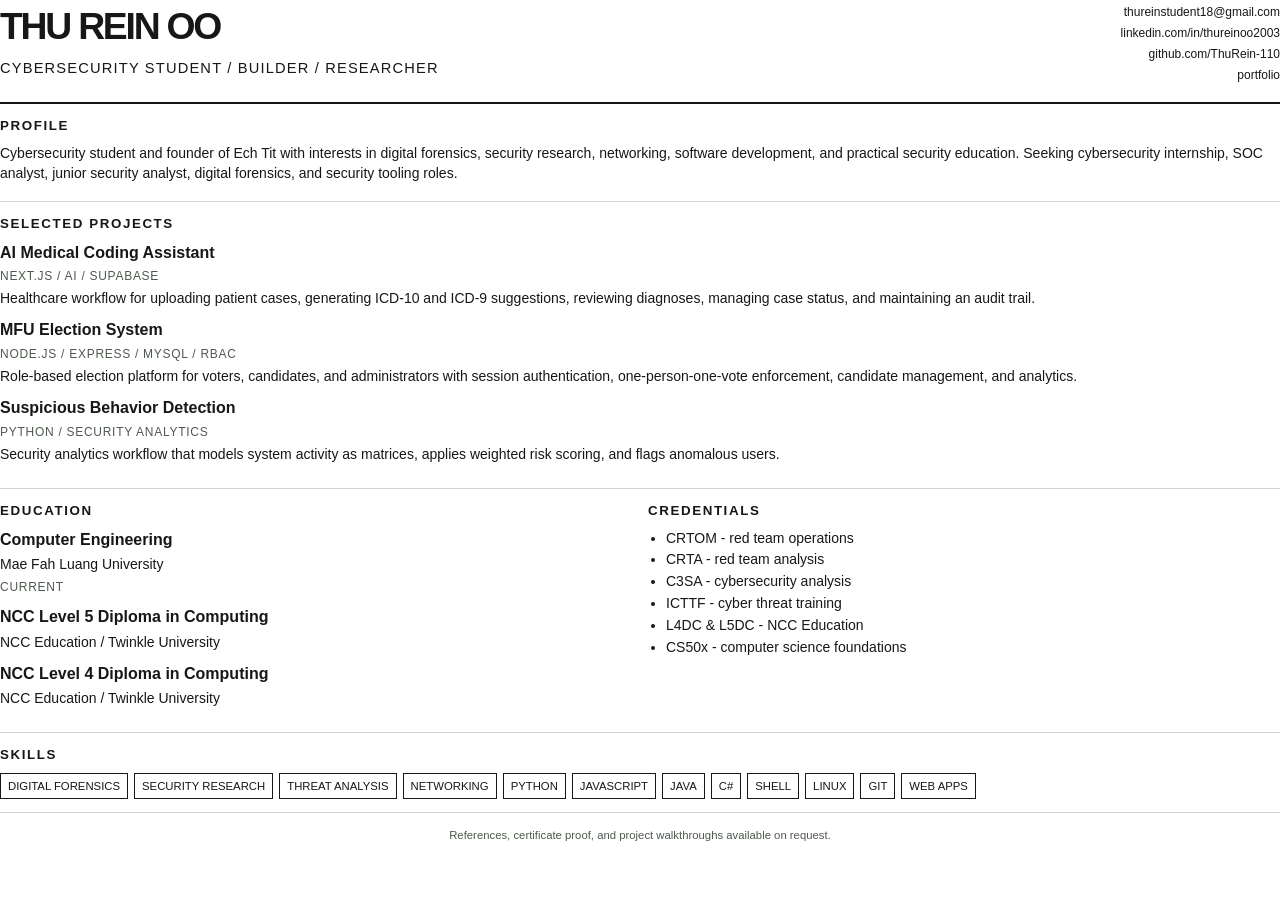
==== resume/thu-rein-oo-resume.html @ db24dfcb "Add resume and portfolio proof sections" ====
<!doctype html>
<html lang="en">
<head>
  <meta charset="UTF-8">
  <meta name="viewport" content="width=device-width, initial-scale=1.0">
  <title>Thu Rein Oo Resume</title>
  <style>
    @page { size: A4; margin: 14mm; }
    * { box-sizing: border-box; }
    body { margin: 0; color: #151815; font-family: Arial, Helvetica, sans-serif; font-size: 10.5pt; line-height: 1.42; }
    a { color: #151815; text-decoration: none; }
    header { display: grid; grid-template-columns: 1fr auto; gap: 20px; padding-bottom: 14px; border-bottom: 2px solid #151815; }
    h1 { margin: 0; font-size: 28pt; letter-spacing: -.06em; text-transform: uppercase; }
    .tagline { margin: 5px 0 0; font-size: 11pt; text-transform: uppercase; letter-spacing: .08em; }
    .contact { text-align: right; font-size: 9pt; }
    section { padding: 13px 0; border-bottom: 1px solid #cfd4cf; }
    h2 { margin: 0 0 8px; font-size: 10pt; letter-spacing: .12em; text-transform: uppercase; }
    h3 { margin: 0; font-size: 12pt; }
    p { margin: 4px 0; }
    ul { margin: 6px 0 0; padding-left: 18px; }
    li { margin: 2px 0; }
    .grid { display: grid; grid-template-columns: 1fr 1fr; gap: 16px; }
    .item { margin-bottom: 10px; }
    .meta { color: #4f594f; font-size: 9pt; text-transform: uppercase; letter-spacing: .06em; }
    .chips { display: flex; flex-wrap: wrap; gap: 6px; margin-top: 7px; }
    .chip { padding: 4px 7px; border: 1px solid #151815; font-size: 8.5pt; text-transform: uppercase; }
    .footer { padding-top: 10px; color: #4f594f; font-size: 8.5pt; text-align: center; }
  </style>
</head>
<body>
  <header>
    <div>
      <h1>Thu Rein Oo</h1>
      <p class="tagline">Cybersecurity Student / Builder / Researcher</p>
    </div>
    <div class="contact">
      <p><a href="mailto:thureinstudent18@gmail.com">thureinstudent18@gmail.com</a></p>
      <p><a href="https://www.linkedin.com/in/thureinoo2003/">linkedin.com/in/thureinoo2003</a></p>
      <p><a href="https://github.com/ThuRein-110">github.com/ThuRein-110</a></p>
      <p><a href="https://portfolio-thurein-oos-projects.vercel.app/">portfolio</a></p>
    </div>
  </header>

  <section>
    <h2>Profile</h2>
    <p>Cybersecurity student and founder of Ech Tit with interests in digital forensics, security research, networking, software development, and practical security education. Seeking cybersecurity internship, SOC analyst, junior security analyst, digital forensics, and security tooling roles.</p>
  </section>

  <section>
    <h2>Selected Projects</h2>
    <div class="item">
      <h3>AI Medical Coding Assistant</h3>
      <p class="meta">Next.js / AI / Supabase</p>
      <p>Healthcare workflow for uploading patient cases, generating ICD-10 and ICD-9 suggestions, reviewing diagnoses, managing case status, and maintaining an audit trail.</p>
    </div>
    <div class="item">
      <h3>MFU Election System</h3>
      <p class="meta">Node.js / Express / MySQL / RBAC</p>
      <p>Role-based election platform for voters, candidates, and administrators with session authentication, one-person-one-vote enforcement, candidate management, and analytics.</p>
    </div>
    <div class="item">
      <h3>Suspicious Behavior Detection</h3>
      <p class="meta">Python / Security Analytics</p>
      <p>Security analytics workflow that models system activity as matrices, applies weighted risk scoring, and flags anomalous users.</p>
    </div>
  </section>

  <section class="grid">
    <div>
      <h2>Education</h2>
      <div class="item">
        <h3>Computer Engineering</h3>
        <p>Mae Fah Luang University</p>
        <p class="meta">Current</p>
      </div>
      <div class="item">
        <h3>NCC Level 5 Diploma in Computing</h3>
        <p>NCC Education / Twinkle University</p>
      </div>
      <div class="item">
        <h3>NCC Level 4 Diploma in Computing</h3>
        <p>NCC Education / Twinkle University</p>
      </div>
    </div>
    <div>
      <h2>Credentials</h2>
      <ul>
        <li>CRTOM - red team operations</li>
        <li>CRTA - red team analysis</li>
        <li>C3SA - cybersecurity analysis</li>
        <li>ICTTF - cyber threat training</li>
        <li>L4DC &amp; L5DC - NCC Education</li>
        <li>CS50x - computer science foundations</li>
      </ul>
    </div>
  </section>

  <section>
    <h2>Skills</h2>
    <div class="chips">
      <span class="chip">Digital Forensics</span>
      <span class="chip">Security Research</span>
      <span class="chip">Threat Analysis</span>
      <span class="chip">Networking</span>
      <span class="chip">Python</span>
      <span class="chip">JavaScript</span>
      <span class="chip">Java</span>
      <span class="chip">C#</span>
      <span class="chip">Shell</span>
      <span class="chip">Linux</span>
      <span class="chip">Git</span>
      <span class="chip">Web Apps</span>
    </div>
  </section>

  <p class="footer">References, certificate proof, and project walkthroughs available on request.</p>
</body>
</html>
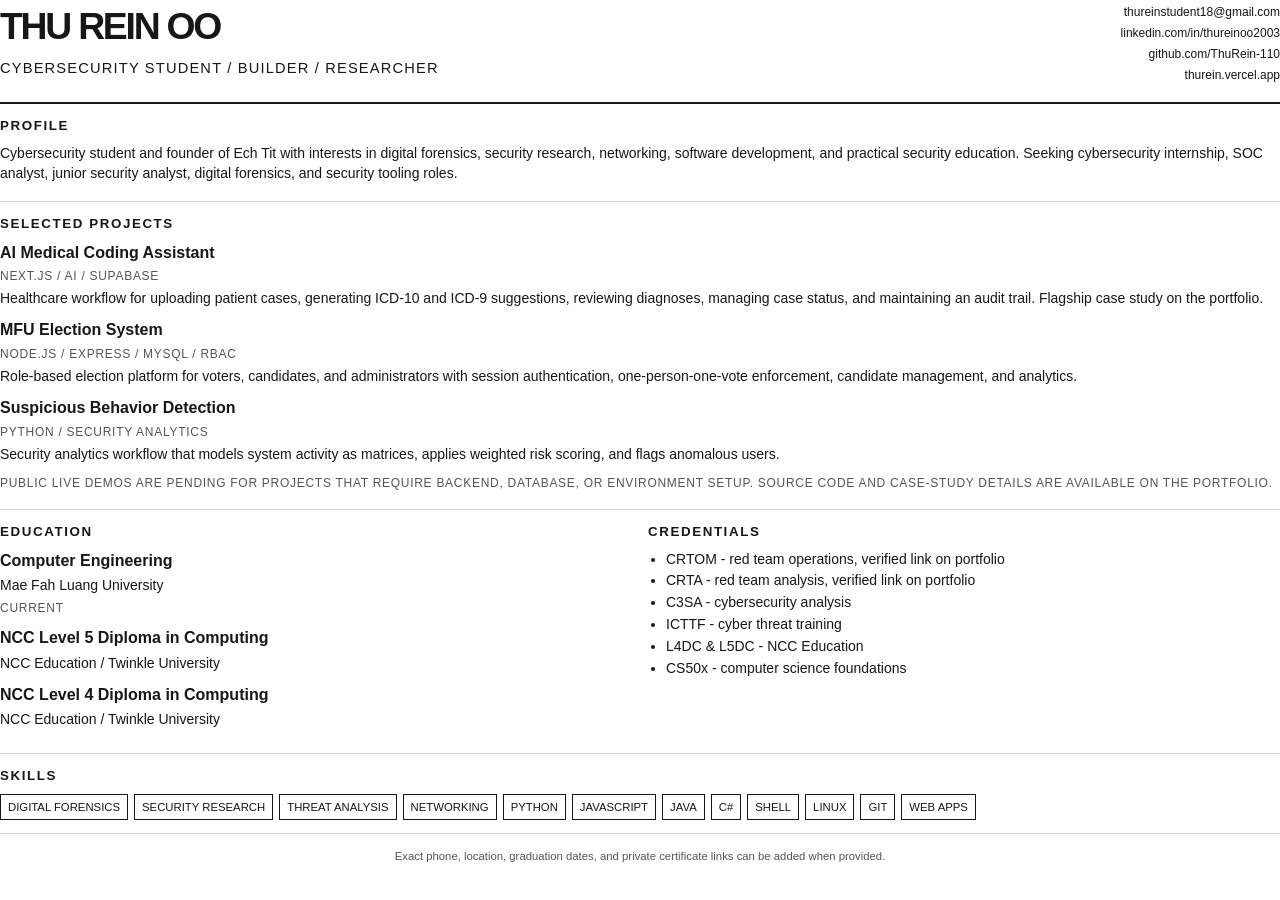
==== commit 3614ddb6: "Add case study and shorter portfolio URL" ====
--- a/resume/thu-rein-oo-resume.html
+++ b/resume/thu-rein-oo-resume.html
@@ -37,7 +37,7 @@
       <p><a href="mailto:thureinstudent18@gmail.com">thureinstudent18@gmail.com</a></p>
       <p><a href="https://www.linkedin.com/in/thureinoo2003/">linkedin.com/in/thureinoo2003</a></p>
       <p><a href="https://github.com/ThuRein-110">github.com/ThuRein-110</a></p>
-      <p><a href="https://portfolio-thurein-oos-projects.vercel.app/">portfolio</a></p>
+      <p><a href="https://thurein.vercel.app/">thurein.vercel.app</a></p>
     </div>
   </header>
 
@@ -51,7 +51,7 @@
     <div class="item">
       <h3>AI Medical Coding Assistant</h3>
       <p class="meta">Next.js / AI / Supabase</p>
-      <p>Healthcare workflow for uploading patient cases, generating ICD-10 and ICD-9 suggestions, reviewing diagnoses, managing case status, and maintaining an audit trail.</p>
+      <p>Healthcare workflow for uploading patient cases, generating ICD-10 and ICD-9 suggestions, reviewing diagnoses, managing case status, and maintaining an audit trail. Flagship case study on the portfolio.</p>
     </div>
     <div class="item">
       <h3>MFU Election System</h3>
@@ -63,6 +63,7 @@
       <p class="meta">Python / Security Analytics</p>
       <p>Security analytics workflow that models system activity as matrices, applies weighted risk scoring, and flags anomalous users.</p>
     </div>
+    <p class="meta">Public live demos are pending for projects that require backend, database, or environment setup. Source code and case-study details are available on the portfolio.</p>
   </section>
 
   <section class="grid">
@@ -85,8 +86,8 @@
     <div>
       <h2>Credentials</h2>
       <ul>
-        <li>CRTOM - red team operations</li>
-        <li>CRTA - red team analysis</li>
+        <li>CRTOM - red team operations, verified link on portfolio</li>
+        <li>CRTA - red team analysis, verified link on portfolio</li>
         <li>C3SA - cybersecurity analysis</li>
         <li>ICTTF - cyber threat training</li>
         <li>L4DC &amp; L5DC - NCC Education</li>
@@ -113,6 +114,6 @@
     </div>
   </section>
 
-  <p class="footer">References, certificate proof, and project walkthroughs available on request.</p>
+  <p class="footer">Exact phone, location, graduation dates, and private certificate links can be added when provided.</p>
 </body>
 </html>
